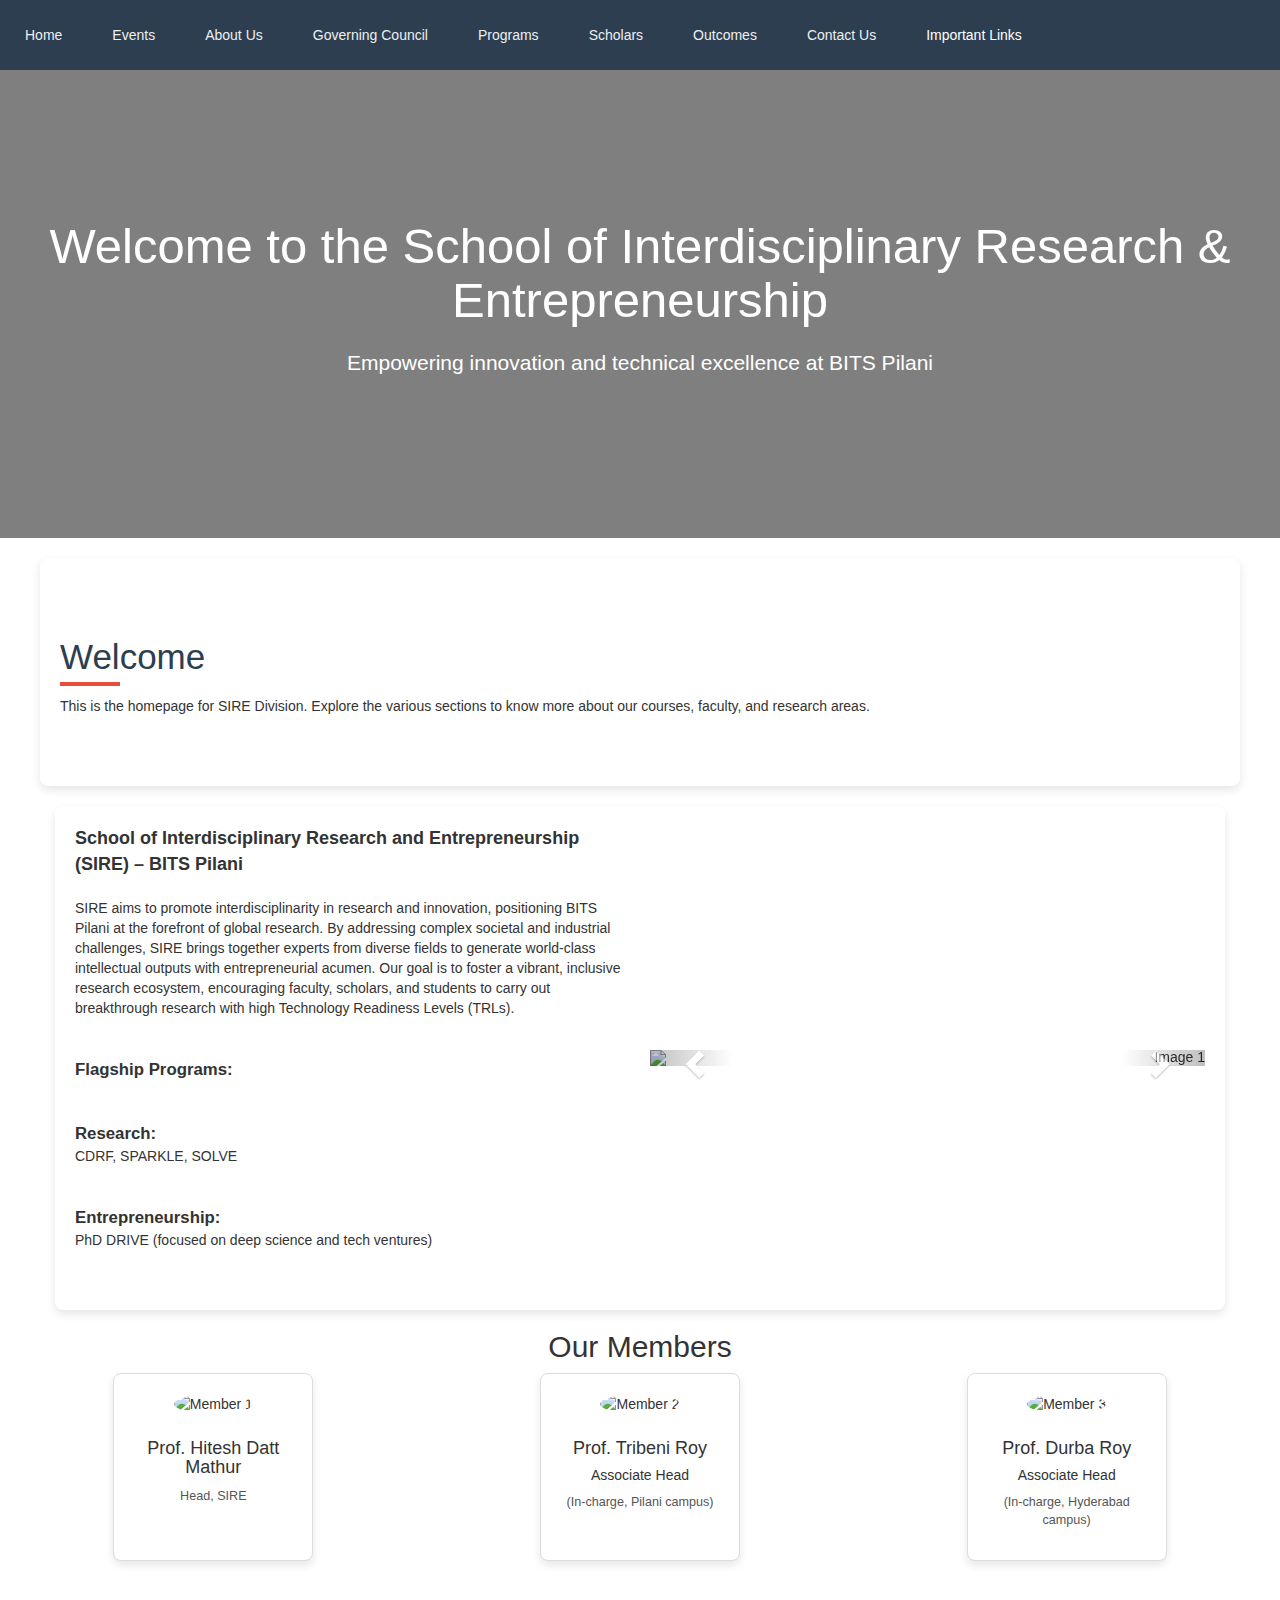
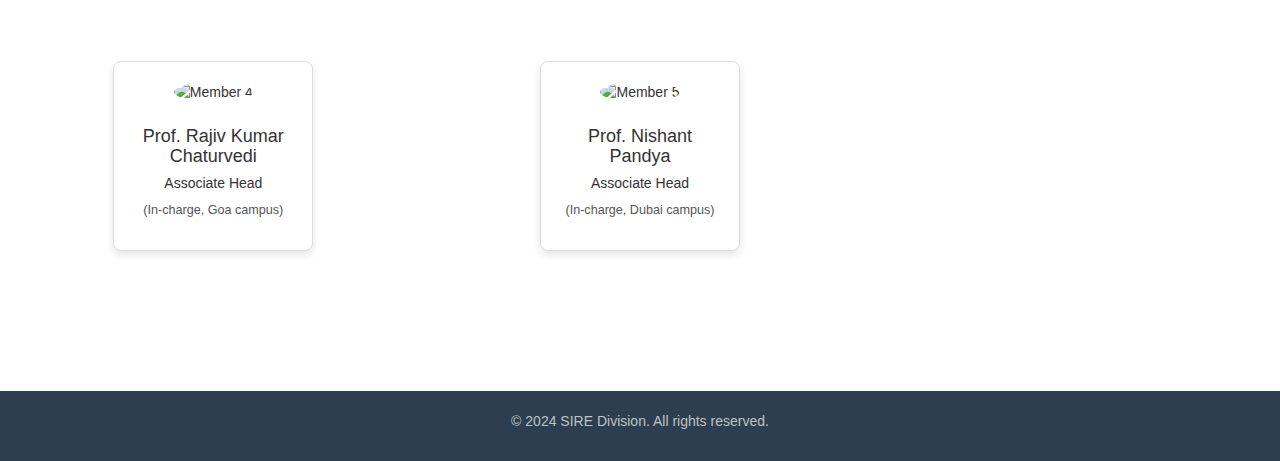
==== index.html @ 871c741c "Add files via upload" ====
<!DOCTYPE html>
<html lang="en">
<head>
    <meta charset="UTF-8">
    <meta name="viewport" content="width=device-width, initial-scale=1.0">
    <title>SIRE</title>
    <link rel="stylesheet" href="style.css">
    <link rel="icon" href="https://upload.wikimedia.org/wikipedia/en/thumb/d/d3/BITS_Pilani-Logo.svg/300px-BITS_Pilani-Logo.svg.png?20100322093838" />
    <!-- Bootstrap CSS -->
    <link rel="stylesheet" href="https://maxcdn.bootstrapcdn.com/bootstrap/3.4.1/css/bootstrap.min.css">
    <style>
        /* Add this in the style tag or in style.css */
        header {
            background: linear-gradient(rgba(0, 0, 0, 0.5), rgba(0, 0, 0, 0.5)), 
                        url('images/image4.jpg') no-repeat center center/cover;
            color: white;
            text-align: center;
            padding: 150px 20px;
            position: relative;
        }

        header h1 {
            font-size: 3.5em;
            margin: 0;
            animation: slideInFromLeft 1s ease-out;
        }

        header p {
            font-size: 1.5em;
            margin-top: 20px;
            animation: slideInFromRight 1s ease-out;
        }
        
        .council-grid {
            display: grid;
            grid-template-rows: repeat(6, auto); /* Six rows */
            grid-row-gap: 20px;
            justify-items: center;
        }
        /* First row (1 member) */
        .row-1 {
            grid-template-columns: repeat(3, 1fr); /* 3 images */
        }
        /* Second row (3 members) */
        .row-2 {
            grid-template-columns: repeat(3, 1fr); /* 2 images */
        }
        .council-member {
            background-color: #fff;
            border: 1px solid #ddd;
            border-radius: 8px;
            padding: 20px;
            text-align: center;
            width: 200px;
            box-shadow: 0 4px 8px rgba(0, 0, 0, 0.1);
        }
        .council-member img {
            width: 100%;
            height: auto;
            border-radius: 50%;
            margin-bottom: 15px;
        }
        .council-member h3 {
            margin: 10px 0 5px;
        }
        .council-member p {
            font-size: 0.9em;
            color: #555;
        }
        @media (max-width: 768px) {
            .row-1, .row-2{
                grid-template-columns: 1fr; /* Single column layout on smaller screens */
            }
        }

        .container {
            display: flex;
            justify-content: space-between;
            align-items: center;
            padding: 20px;
        }
        .description {
            flex: 1;
            text-align: left;
            margin-right: 20px;
        }
        .carousel {
            flex: 1;
            text-align: right;
            width: 60%; /* Adjust the width of the carousel */
        }
        .carousel-inner img {
            width: 100%; /* Ensure images fill the carousel */
            height: auto; /* Maintain aspect ratio */
        }

    </style>
</head>
<body>

    <nav style="display: flex;">
        <a href="index.html">Home</a>
        <a href="events.html">Events</a>
        <a href="about.html">About Us</a>
        <!-- <a href="introduction.html">Introduction</a> -->
        <!-- <a href="courses.html">Available Courses</a> -->
        <!-- <a href="registration.html">Course Registration</a> -->
        <!-- <a href="gallery.html">Gallery</a> -->
        <a href="governing_council.html">Governing Council</a>
        <a href="programs.html">Programs</a> <!-- New Programs Tab -->
        <a href="scholars.html">Scholars</a>
        <a href="outcomes.html">Outcomes</a>
        <a href="contact.html">Contact Us</a>
        <div style="color: white; padding-top: 15px;">
            Important Links
            <div class="dropdown-content">
                <a href="https://www.bits-pilani.ac.in/" target="_blank">BITS Pilani</a>
                <a href="https://research.bits-pilani.ac.in/" target="_blank">Research and Innovation</a>
                <a href="https://www.bitsadmission.com/" target="_blank">PhD Admission</a>
                <a href="#" target="_blank">FAQs</a>
            </div>
        </div>
    </nav>
    
<header>
    <h1>Welcome to the School of Interdisciplinary Research & Entrepreneurship</h1>
    <p>Empowering innovation and technical excellence at BITS Pilani</p>
</header>

<section>
    <h2>Welcome</h2>
    <p>This is the homepage for SIRE Division. Explore the various sections to know more about our courses, faculty, and research areas.</p>
    <!-- <p>
        Workshop on Battery Technology for EVs and Smart Grid |
        <a href="https://sire.bits-pilani.ac.in/workshop" target="_blank">Click here for Details</a>
        |
    </p> -->
</section>

<section class="container">
    <div class="description">
        <div class="bold" style="font-weight: bold; font-size: large;">School of Interdisciplinary Research and Entrepreneurship (SIRE) – BITS Pilani</div></br>
        <div class="plain-text">SIRE aims to promote interdisciplinarity in research and innovation, positioning BITS Pilani at the forefront of global research. By addressing complex societal and industrial challenges, SIRE brings together experts from diverse fields to generate world-class intellectual outputs with entrepreneurial acumen. Our goal is to foster a vibrant, inclusive research ecosystem, encouraging faculty, scholars, and students to carry out breakthrough research with high Technology Readiness Levels (TRLs).</div></br></br>
        
        <div class="bold" style="font-weight: bold; font-size: larger;">Flagship Programs:</div></br></br>

        <div class="bold" style="font-weight: bold; font-size: larger;">Research:</div>
        <div class="plain-text">CDRF, SPARKLE, SOLVE</div></br></br>

        <div class="bold" style="font-weight: bold; font-size: larger;">Entrepreneurship:</div>
        <div class="plain-text">PhD DRIVE (focused on deep science and tech ventures)</div></br></br>
    </div>

    <div id="myCarousel" class="carousel slide" data-ride="carousel">
        <!-- Indicators -->
        <ol class="carousel-indicators">
            <li data-target="#myCarousel" data-slide-to="0" class="active"></li>
            <li data-target="#myCarousel" data-slide-to="1"></li>
            <li data-target="#myCarousel" data-slide-to="2"></li>
            <li data-target="#myCarousel" data-slide-to="3"></li>
            <li data-target="#myCarousel" data-slide-to="4"></li>
            <li data-target="#myCarousel" data-slide-to="5"></li>
            <li data-target="#myCarousel" data-slide-to="6"></li>
        </ol>

        <!-- Wrapper for slides -->
        <div class="carousel-inner">
            <div class="item active">
                <img src="images/SIREP_C1.jpg" alt="Image 1">
            </div>

            <div class="item">
                <img src="images/SIREP_C2.jpg" alt="Image 2">
            </div>

            <div class="item">
                <img src="images/SIREP_C3.jpg" alt="Image 3">
            </div>

            <div class="item">
                <img src="images/SIREP_C4.jpg" alt="Image 4">
            </div>

            <div class="item">
                <img src="images/SIREP_C5.jpg" alt="Image 5">
            </div>

            <div class="item">
                <img src="images/SIREP_C6.jpg" alt="Image 6">
            </div>

            <div class="item">
                <img src="images/SIREP_C7.jpg" alt="Image 7">
            </div>
        </div>

        <!-- Left and right controls -->
        <a class="left carousel-control" href="#myCarousel" data-slide="prev">
            <span class="glyphicon glyphicon-chevron-left"></span>
            <span class="sr-only">Previous</span>
        </a>
        <a class="right carousel-control" href="#myCarousel" data-slide="next">
            <span class="glyphicon glyphicon-chevron-right"></span>
            <span class="sr-only">Next</span>
        </a>
    </div>
</section>

<!-- jQuery -->
<script src="https://ajax.googleapis.com/ajax/libs/jquery/3.5.1/jquery.min.js"></script>
<!-- Bootstrap JavaScript -->
<script src="https://maxcdn.bootstrapcdn.com/bootstrap/3.4.1/js/bootstrap.min.js"></script>

<!-- Governing Council Section -->
<div class="Members">
    <h2 style="text-align: center;">Our Members</h2>

    <!-- First row: 3 members -->
    <div class="council-grid row-1">
        <div class="council-member">
            <img src="images/hd mathur.png" alt="Member 1">
            <h4>Prof. Hitesh Datt Mathur</h4>
            <p>Head, SIRE</p>
        </div>
        <div class="council-member">
            <img src="images/tribeni.png" alt="Member 2">
            <h4>Prof. Tribeni Roy</h4>
            <h5>Associate Head</h5>
            <p>(In-charge, Pilani campus)</p>
        </div>
        <div class="council-member">
            <img src="images/durba.png" alt="Member 3">
            <h4>Prof. Durba Roy</h4>
            <h5>Associate Head</h5>
            <p>(In-charge, Hyderabad campus)</p>
        </div>
    </div>

    <!-- Second row: 2 members -->
    <div class="council-grid row-2">
        <div class="council-member">
            <img src="images/rajivkumarchaturvedi.png" alt="Member 4">
            <h4>Prof. Rajiv Kumar Chaturvedi</h4>
            <h5>Associate Head</h5>
            <p>(In-charge, Goa campus)</p>
        </div>
        <div class="council-member">
            <img src="images/nishant pandya.png" alt="Member 5">
            <h4>Prof. Nishant Pandya</h4>
            <h5>Associate Head</h5>
            <p>(In-charge, Dubai campus)</p>
        </div>
    </div>
</div>

<footer>
    <p>&copy; 2024 SIRE Division. All rights reserved.</p>
</footer>

</body>
</html>
---- style.css ----
/* Global Styles */
body {
    font-family: 'Open Sans', Arial, sans-serif;
    margin: 0;
    padding: 0;
    background-color: #f0f3f5;
    color: #333;
}

/* Navigation */
nav {
    background-color: #2c3e50;
    padding: 10px 0;
    position: sticky;
    top: 0;
    width: 100%;
    z-index: 1000;
}

nav a {
    color: #ecf0f1;
    text-decoration: none;
    padding: 15px 20px;
    margin: 0 5px;
    display: inline-block;
    transition: background 0.3s, color 0.3s;
}

nav a:hover {
    background-color: #ddd; 
    color: black;
}

/* Dropdown styles */
nav > div {
    color: #ecf0f1;
    text-decoration: none;
    padding: 15px 20px;
    margin: 0 5px;
    display: inline-block;
    cursor: pointer;
    position: relative; /* Needed for dropdown positioning */
}

/* Dropdown content (hidden by default) */
.dropdown-content {
    display: none;
    position: absolute;
    background-color: #34495e;
    min-width: 160px;
    box-shadow: 0px 8px 16px 0px rgba(0, 0, 0, 0.2);
    z-index: 1;
    border-radius: 4px;
    text-align: left;
    margin-top: 10px;
}

/* Links inside the dropdown */
.dropdown-content a {
    color: #ecf0f1;
    padding: 12px 16px;
    text-decoration: none;
    display: block;
    transition: background 0.3s, color 0.3s;
}

/* Change color of dropdown links on hover */
.dropdown-content a:hover {
    background-color: #2c3e50;
}

/* Show the dropdown on hover */
nav > div:hover .dropdown-content {
    display: block;
}

/* Ensure the hover state of the parent is consistent */
nav > div:hover {
    background-color: #34495e;
}

/* Header */
header {
    background: linear-gradient(rgba(44, 62, 80, 0.6), rgba(44, 62, 80, 0.6)), url('banner-image.jpg') no-repeat center center/cover;
    color: #ecf0f1;
    text-align: center;
    padding: 150px 20px;
    position: relative;
}

header h1 {
    font-size: 3.5em;
    margin: 0;
    animation: slideInFromLeft 1s ease-out;
}

header p {
    font-size: 1.5em;
    margin-top: 20px;
    animation: slideInFromRight 1s ease-out;
}

@keyframes slideInFromLeft {
    0% {
        opacity: 0;
        transform: translateX(-100%);
    }
    100% {
        opacity: 1;
        transform: translateX(0);
    }
}

@keyframes slideInFromRight {
    0% {
        opacity: 0;
        transform: translateX(100%);
    }
    100% {
        opacity: 1;
        transform: translateX(0);
    }
}

/* Sections */
section {
    padding: 60px 20px;
    margin: 20px auto;
    max-width: 1200px;
    background-color: #ffffff;
    border-radius: 8px;
    box-shadow: 0 4px 10px rgba(0, 0, 0, 0.1);
    animation: fadeIn 1s ease-in-out;
}

section h2 {
    font-size: 2.5em;
    color: #2c3e50;
    margin-bottom: 20px;
    position: relative;
}

section h2::after {
    content: '';
    width: 60px;
    height: 4px;
    background-color: #e74c3c;
    position: absolute;
    left: 0;
    bottom: -10px;
}

@keyframes fadeIn {
    0% {
        opacity: 0;
        transform: translateY(20px);
    }
    100% {
        opacity: 1;
        transform: translateY(0);
    }
}

/* Footer */
footer {
    background-color: #2c3e50;
    color: #bdc3c7;
    text-align: center;
    padding: 20px;
    margin-top: 40px;
}

/* Form Styles */
form {
    margin-top: 30px;
}

form label {
    display: block;
    margin-bottom: 8px;
    font-weight: bold;
    color: #2c3e50;
}

form input[type="text"],
form input[type="email"],
form select,
form textarea {
    width: 100%;
    padding: 12px;
    margin-bottom: 20px;
    border-radius: 4px;
    border: 1px solid #bdc3c7;
    font-size: 1em;
    background-color: #ecf0f1;
    transition: border-color 0.3s;
}

form input[type="text"]:focus,
form input[type="email"]:focus,
form select:focus,
form textarea:focus {
    border-color: #e74c3c;
    outline: none;
}

form input[type="submit"] {
    background-color: #e74c3c;
    color: #ffffff;
    padding: 12px 40px;
    border: none;
    border-radius: 4px;
    cursor: pointer;
    font-size: 1.1em;
    transition: background 0.3s;
}

form input[type="submit"]:hover {
    background-color: #c0392b;
}

/* Gallery */
.gallery {
    display: grid;
    grid-template-columns: repeat(auto-fit, minmax(280px, 1fr));
    gap: 20px;
}

.gallery img {
    width: 100%;
    height: auto;
    border-radius: 8px;
    transition: transform 0.3s;
}

.gallery img:hover {
    transform: scale(1.05);
}


/* Responsive Styles */
@media (max-width: 768px) {
    nav a {
        padding: 10px;
        margin: 0 2px;
        font-size: 0.9em;
    }

    header {
        padding: 100px 20px;
    }

    header h1 {
        font-size: 2.5em;
    }

    header p {
        font-size: 1.2em;
    }

    section {
        padding: 40px 20px;
    }

    section h2 {
        font-size: 2em;
    }
}
/* Styling for the Events Section */
/* Upcoming Events Section Styling */
.upcoming-events-section {
    background-color: #f9f9fc; /* Light background */
    padding: 60px 20px;
  }
  
  .upcoming-events-section .container {
    max-width: 1200px;
    margin: 0 auto;
    text-align: center;
  }
  
  .upcoming-events-section h2 {
    font-size: 2.5em;
    color: #333;
    margin-bottom: 40px;
    font-weight: bold;
    position: relative;
    display: inline-block;
  }
  
  .upcoming-events-section h2::after {
    content: "";
    display: block;
    width: 60px;
    height: 4px;
    background-color: #ff5733; /* Accent color */
    margin: 10px auto 0;
    border-radius: 2px;
  }
  
  /* Events Grid Styling */
  .events-grid {
    display: grid;
    grid-template-columns: repeat(auto-fit, minmax(300px, 1fr));
    gap: 30px;
  }
  
  /* Individual Event Card Styling */
  .event {
    background: #fff;
    border: 1px solid #ddd;
    border-radius: 10px;
    box-shadow: 0 4px 8px rgba(0, 0, 0, 0.1);
    padding: 20px;
    transition: transform 0.3s ease, box-shadow 0.3s ease;
  }
  
  .event:hover {
    transform: translateY(-5px);
    box-shadow: 0 6px 12px rgba(0, 0, 0, 0.15);
  }
  
  .event h3 {
    font-size: 1.5em;
    color: #222;
    margin-bottom: 15px;
  }
  
  .event p {
    font-size: 1em;
    color: #666;
    line-height: 1.6;
  }
  
  .event strong {
    color: #333;
  }
  
  /* Responsive Design */
  @media (max-width: 768px) {
    .event h3 {
      font-size: 1.2em;
    }
  
    .event p {
      font-size: 0.9em;
    }
  }
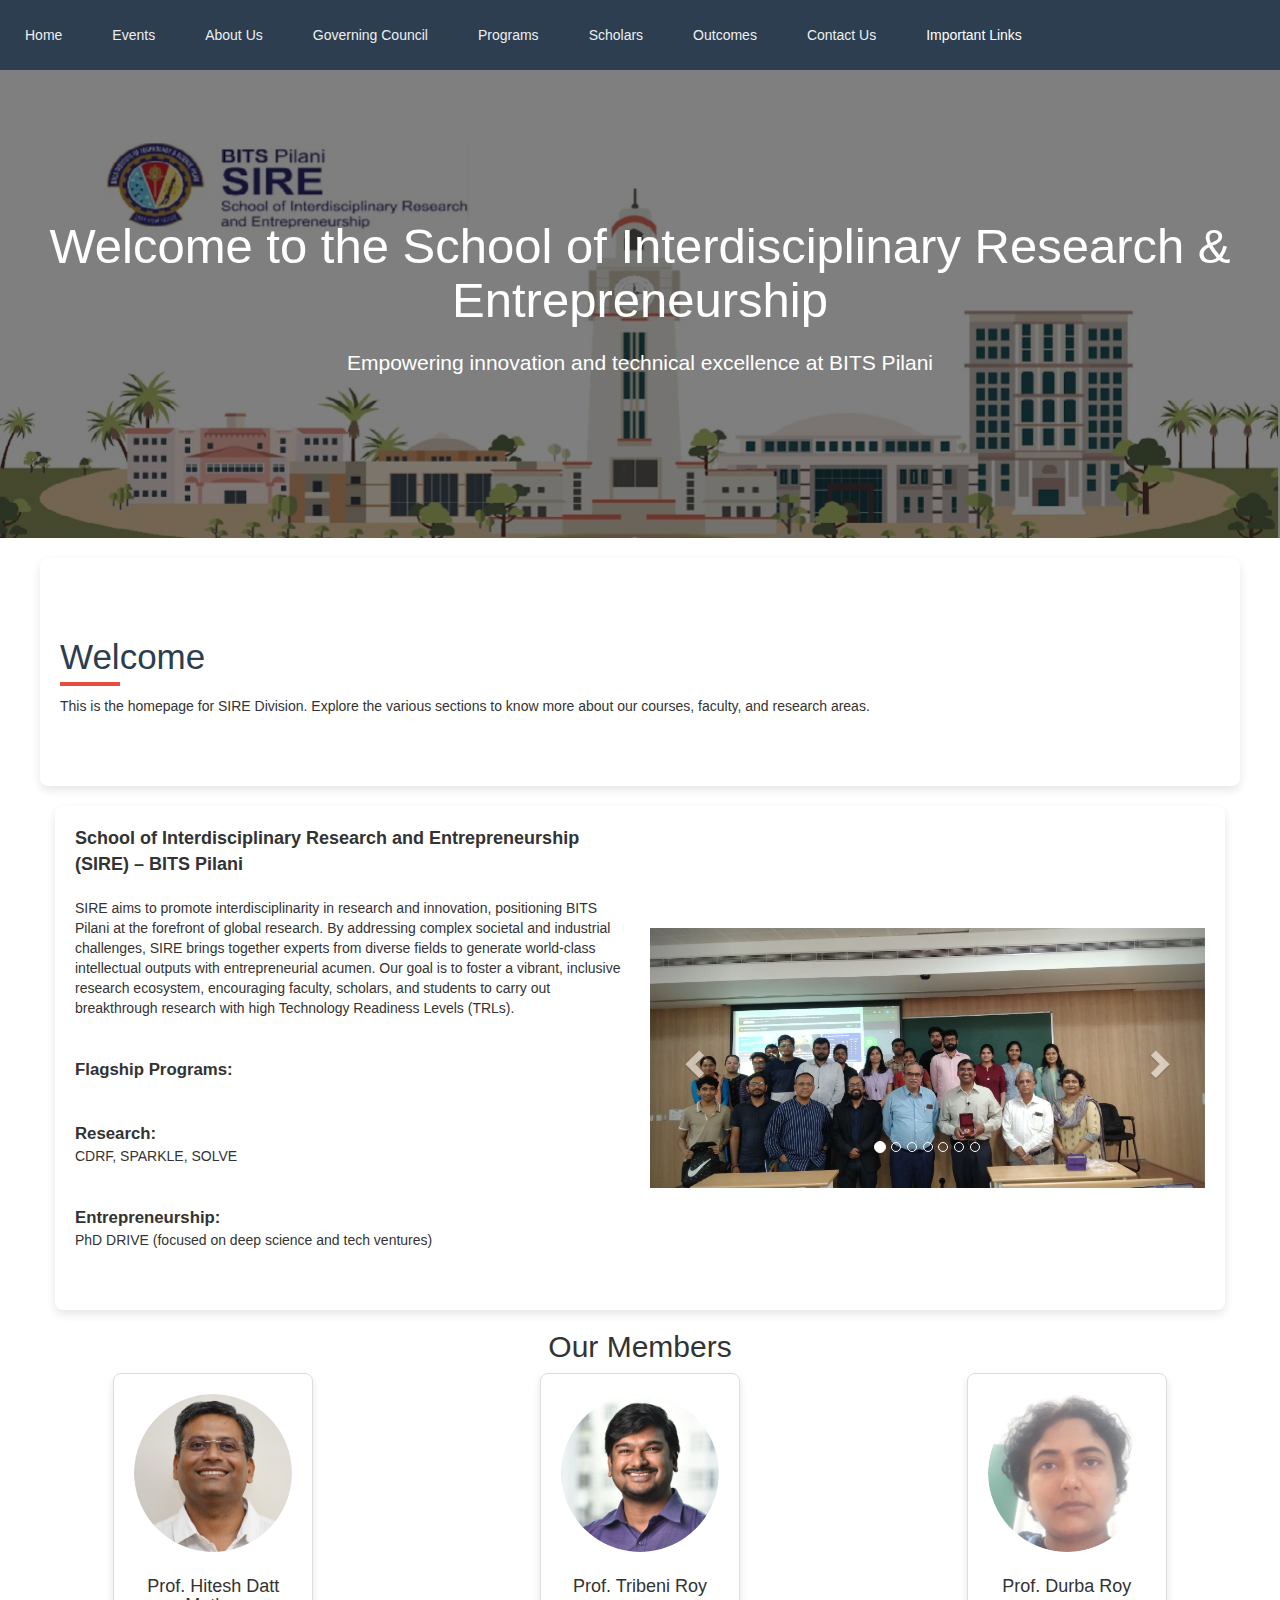
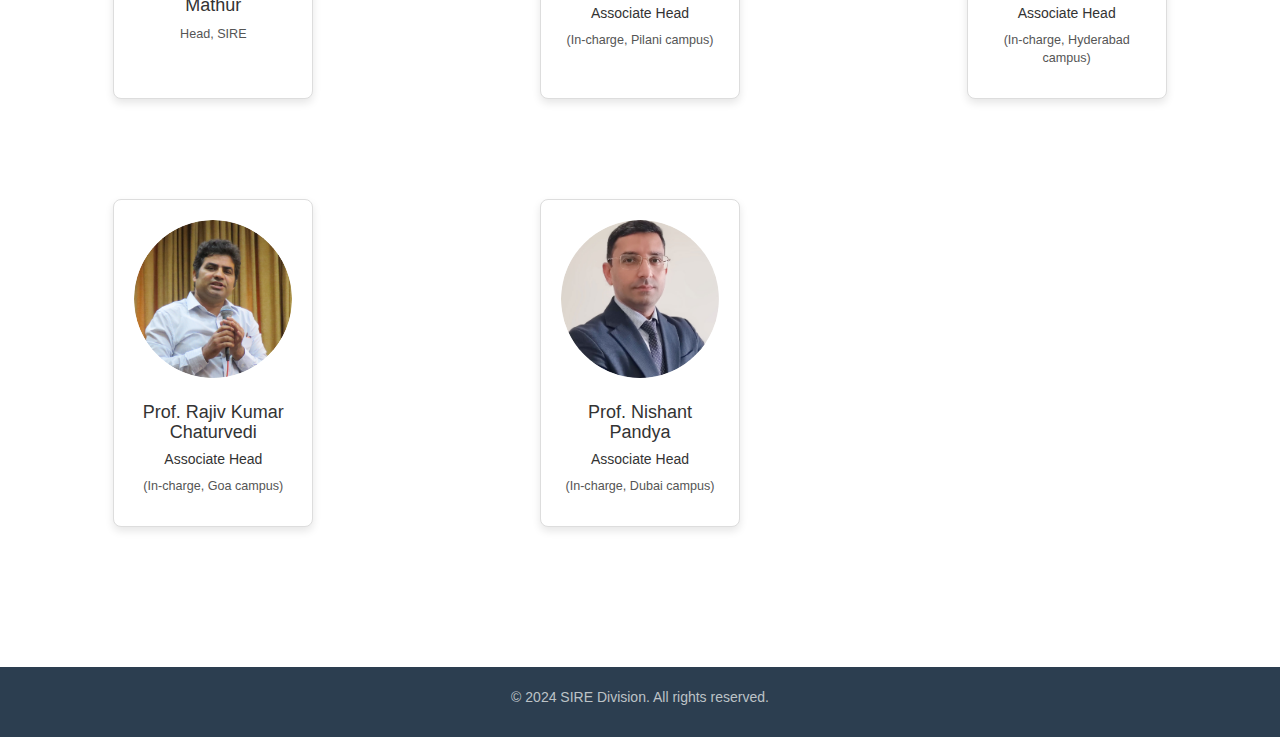
==== commit 4ecc3ada: "Update index.html" ====
--- a/index.html
+++ b/index.html
@@ -12,7 +12,7 @@
         /* Add this in the style tag or in style.css */
         header {
             background: linear-gradient(rgba(0, 0, 0, 0.5), rgba(0, 0, 0, 0.5)), 
-                        url('images/image4.jpg') no-repeat center center/cover;
+                        url('image4.jpg') no-repeat center center/cover;
             color: white;
             text-align: center;
             padding: 150px 20px;
@@ -166,31 +166,31 @@
         <!-- Wrapper for slides -->
         <div class="carousel-inner">
             <div class="item active">
-                <img src="images/SIREP_C1.jpg" alt="Image 1">
-            </div>
-
-            <div class="item">
-                <img src="images/SIREP_C2.jpg" alt="Image 2">
-            </div>
-
-            <div class="item">
-                <img src="images/SIREP_C3.jpg" alt="Image 3">
-            </div>
-
-            <div class="item">
-                <img src="images/SIREP_C4.jpg" alt="Image 4">
-            </div>
-
-            <div class="item">
-                <img src="images/SIREP_C5.jpg" alt="Image 5">
-            </div>
-
-            <div class="item">
-                <img src="images/SIREP_C6.jpg" alt="Image 6">
-            </div>
-
-            <div class="item">
-                <img src="images/SIREP_C7.jpg" alt="Image 7">
+                <img src="SIREP_C1.jpg" alt="Image 1">
+            </div>
+
+            <div class="item">
+                <img src="SIREP_C2.jpg" alt="Image 2">
+            </div>
+
+            <div class="item">
+                <img src="SIREP_C3.jpg" alt="Image 3">
+            </div>
+
+            <div class="item">
+                <img src="SIREP_C4.jpg" alt="Image 4">
+            </div>
+
+            <div class="item">
+                <img src="SIREP_C5.jpg" alt="Image 5">
+            </div>
+
+            <div class="item">
+                <img src="SIREP_C6.jpg" alt="Image 6">
+            </div>
+
+            <div class="item">
+                <img src="SIREP_C7.jpg" alt="Image 7">
             </div>
         </div>
 
@@ -218,18 +218,18 @@
     <!-- First row: 3 members -->
     <div class="council-grid row-1">
         <div class="council-member">
-            <img src="images/hd mathur.png" alt="Member 1">
+            <img src="hd mathur.png" alt="Member 1">
             <h4>Prof. Hitesh Datt Mathur</h4>
             <p>Head, SIRE</p>
         </div>
         <div class="council-member">
-            <img src="images/tribeni.png" alt="Member 2">
+            <img src="tribeni.png" alt="Member 2">
             <h4>Prof. Tribeni Roy</h4>
             <h5>Associate Head</h5>
             <p>(In-charge, Pilani campus)</p>
         </div>
         <div class="council-member">
-            <img src="images/durba.png" alt="Member 3">
+            <img src="durba.png" alt="Member 3">
             <h4>Prof. Durba Roy</h4>
             <h5>Associate Head</h5>
             <p>(In-charge, Hyderabad campus)</p>
@@ -239,13 +239,13 @@
     <!-- Second row: 2 members -->
     <div class="council-grid row-2">
         <div class="council-member">
-            <img src="images/rajivkumarchaturvedi.png" alt="Member 4">
+            <img src="rajivkumarchaturvedi.png" alt="Member 4">
             <h4>Prof. Rajiv Kumar Chaturvedi</h4>
             <h5>Associate Head</h5>
             <p>(In-charge, Goa campus)</p>
         </div>
         <div class="council-member">
-            <img src="images/nishant pandya.png" alt="Member 5">
+            <img src="nishant pandya.png" alt="Member 5">
             <h4>Prof. Nishant Pandya</h4>
             <h5>Associate Head</h5>
             <p>(In-charge, Dubai campus)</p>
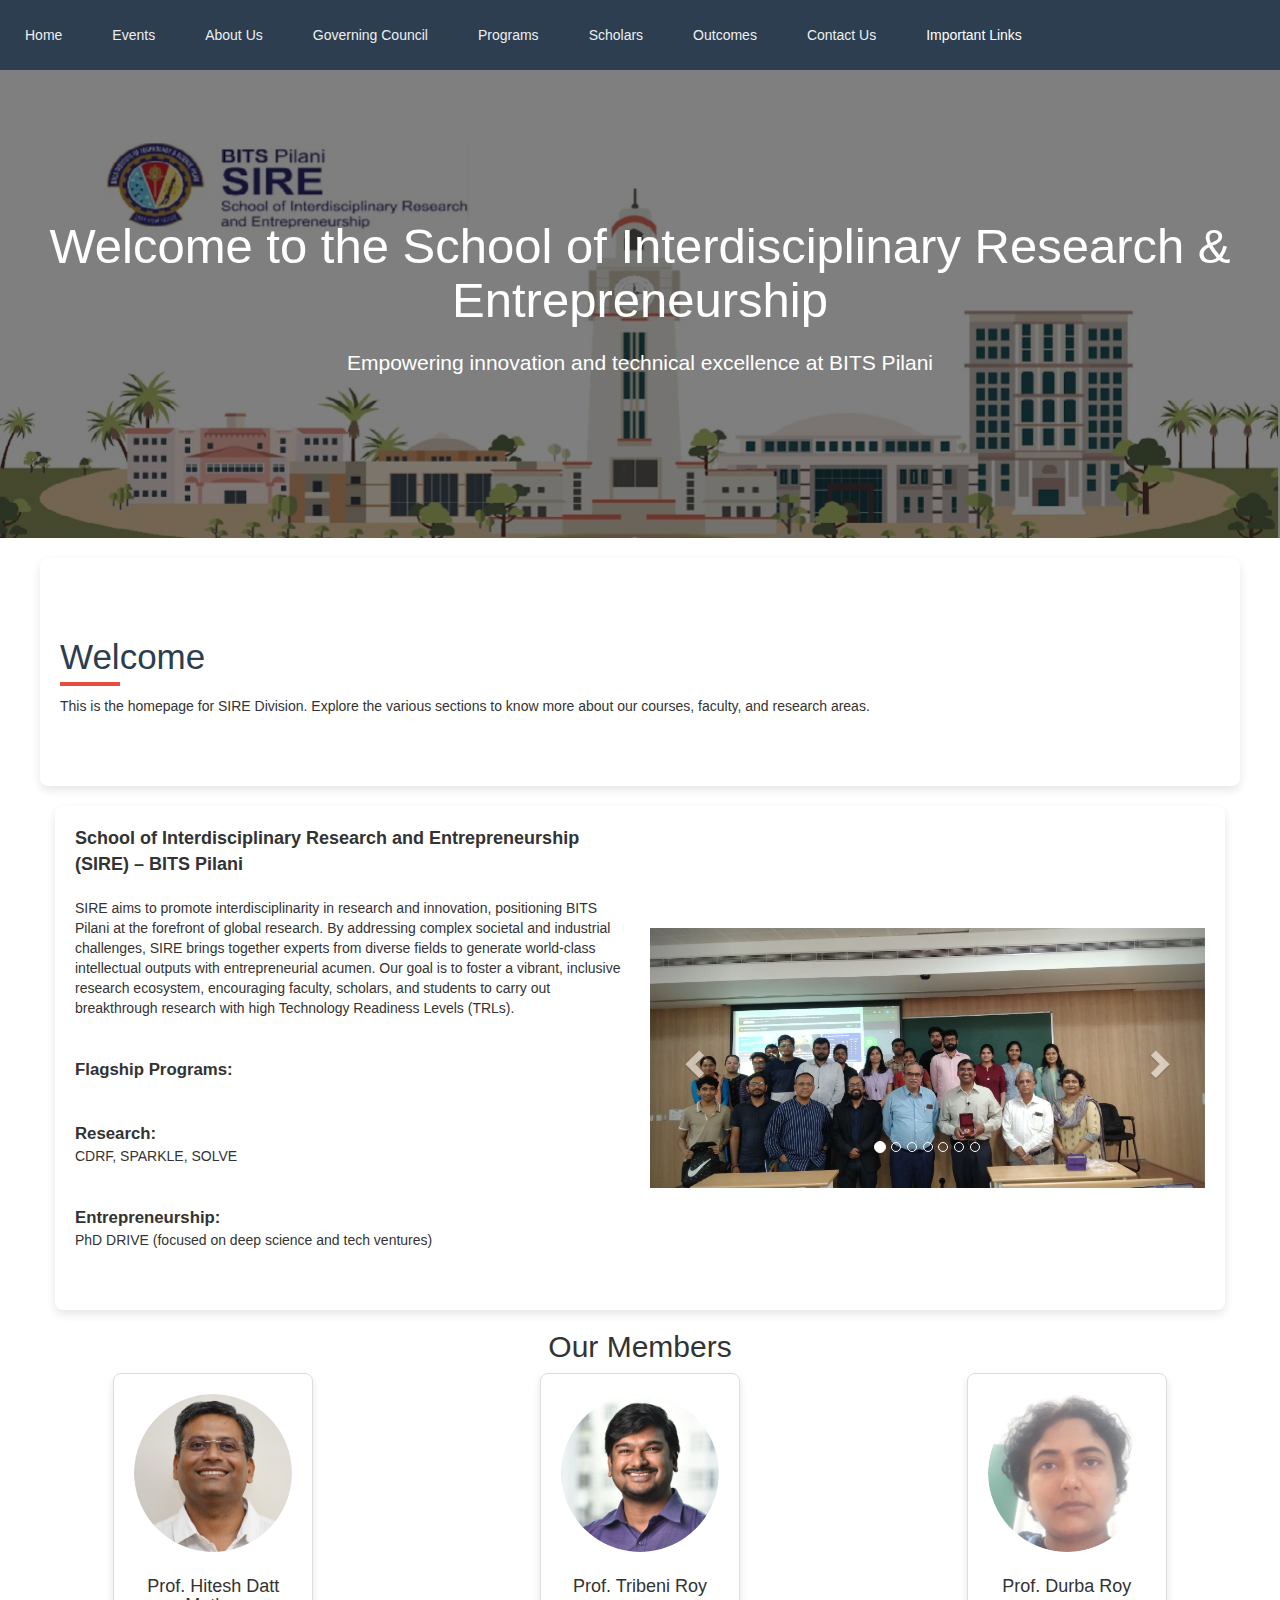
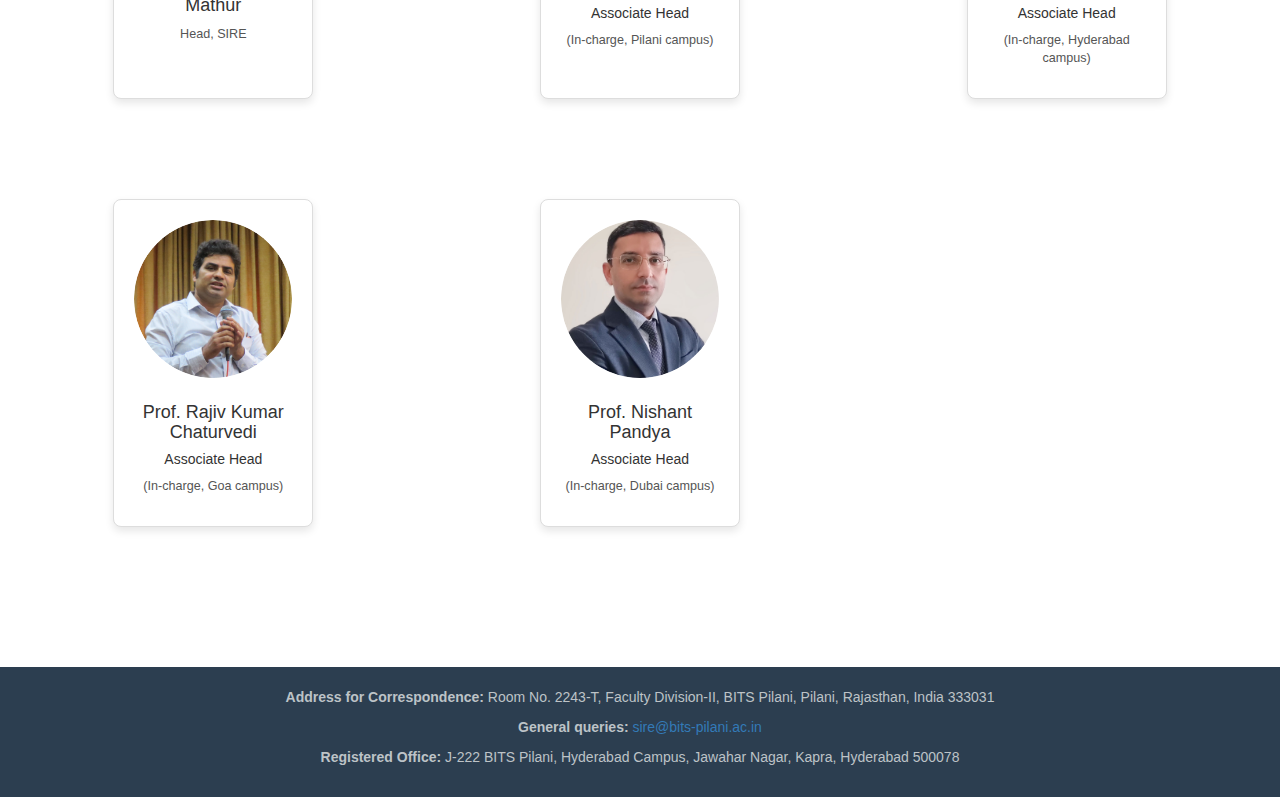
==== commit 91c04587: "Update index.html" ====
--- a/index.html
+++ b/index.html
@@ -254,7 +254,9 @@
 </div>
 
 <footer>
-    <p>&copy; 2024 SIRE Division. All rights reserved.</p>
+    <p><strong>Address for Correspondence:</strong> Room No. 2243-T, Faculty Division-II, BITS Pilani, Pilani, Rajasthan, India 333031</p>
+    <p><strong>General queries:</strong> <a href="mailto:sire@bits-pilani.ac.in">sire@bits-pilani.ac.in</a></p>
+    <p><strong>Registered Office:</strong> J-222 BITS Pilani, Hyderabad Campus, Jawahar Nagar, Kapra, Hyderabad 500078</p>
 </footer>
 
 </body>
